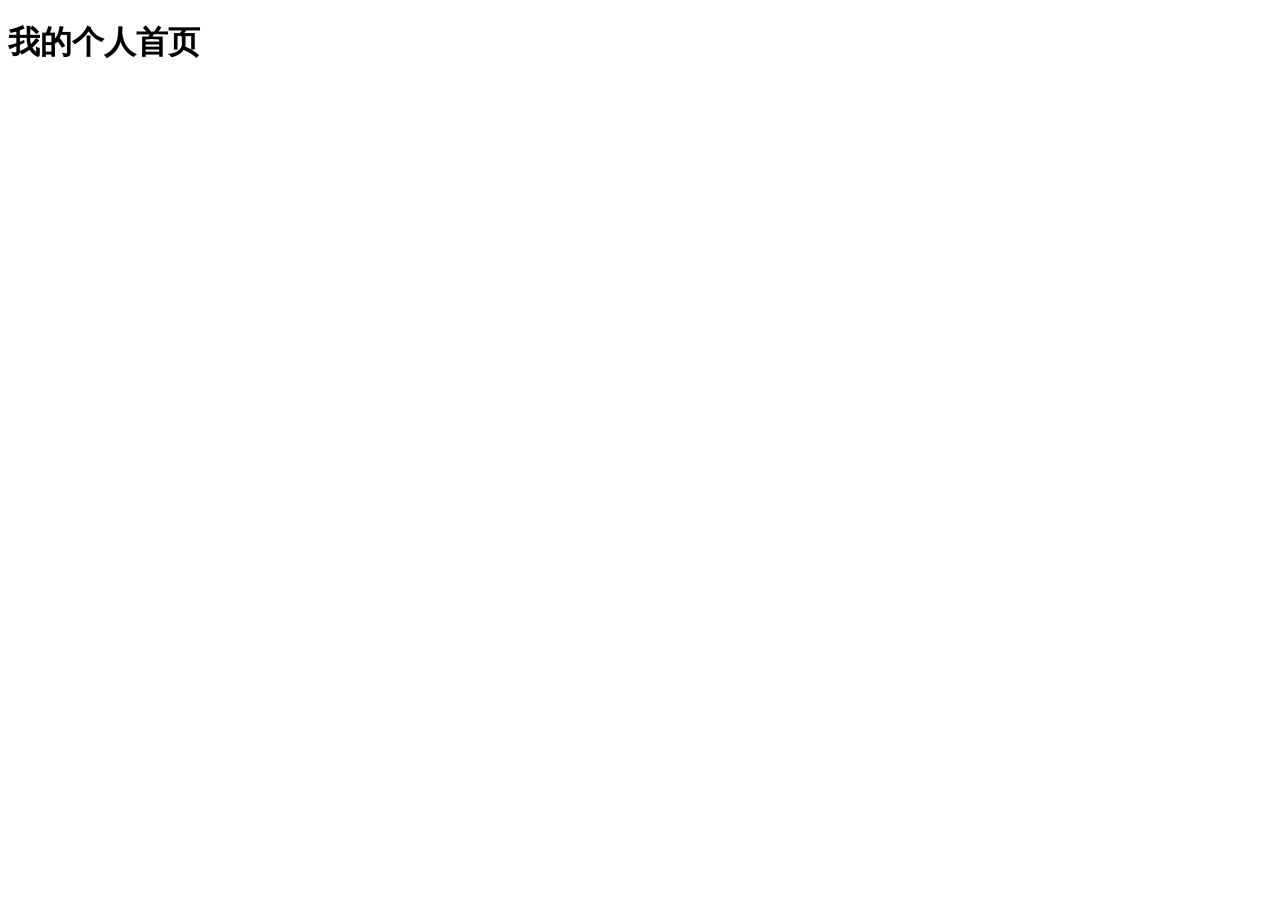
==== index.html @ 17ee3114 "'init'" ====
<!DOCTYPE html>
<html lang="en">
    <head>
        <meta charset="UTF-8" />
        <meta http-equiv="X-UA-Compatible" content="IE=edge" />
        <meta name="viewport" content="width=device-width, initial-scale=1.0" />
        <title>Document</title>
    </head>
    <body>
        <h1>我的个人首页</h1>
    </body>
</html>
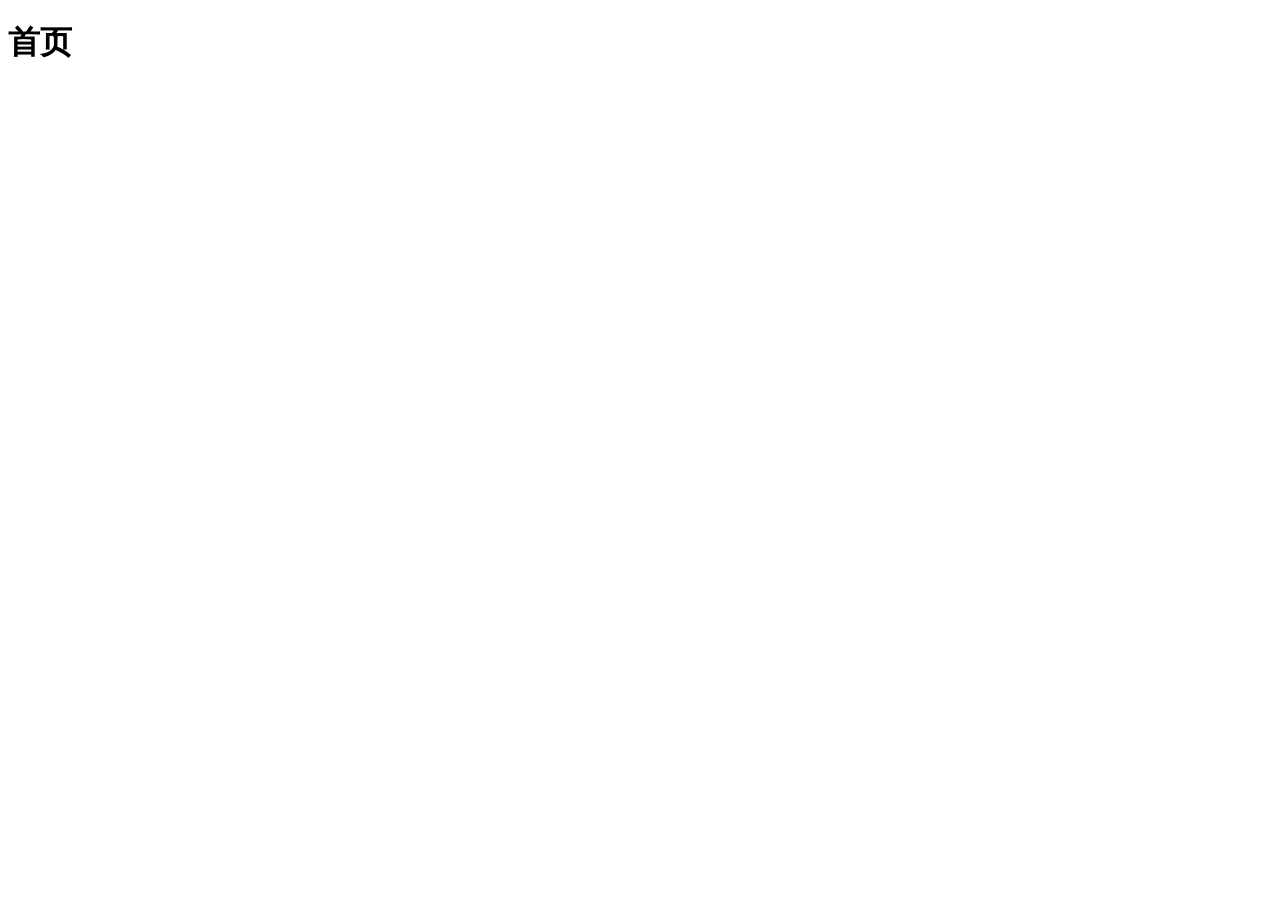
==== commit 585519fe: "添加了首页" ====
--- a/index.html
+++ b/index.html
@@ -1,12 +1,12 @@
 <!DOCTYPE html>
 <html lang="en">
-    <head>
-        <meta charset="UTF-8" />
-        <meta http-equiv="X-UA-Compatible" content="IE=edge" />
-        <meta name="viewport" content="width=device-width, initial-scale=1.0" />
-        <title>Document</title>
-    </head>
-    <body>
-        <h1>我的个人首页</h1>
-    </body>
-</html>
+<head>
+    <meta charset="UTF-8">
+    <meta http-equiv="X-UA-Compatible" content="IE=edge">
+    <meta name="viewport" content="width=device-width, initial-scale=1.0">
+    <title>Document</title>
+</head>
+<body>
+    <h1>首页</h1>
+</body>
+</html>
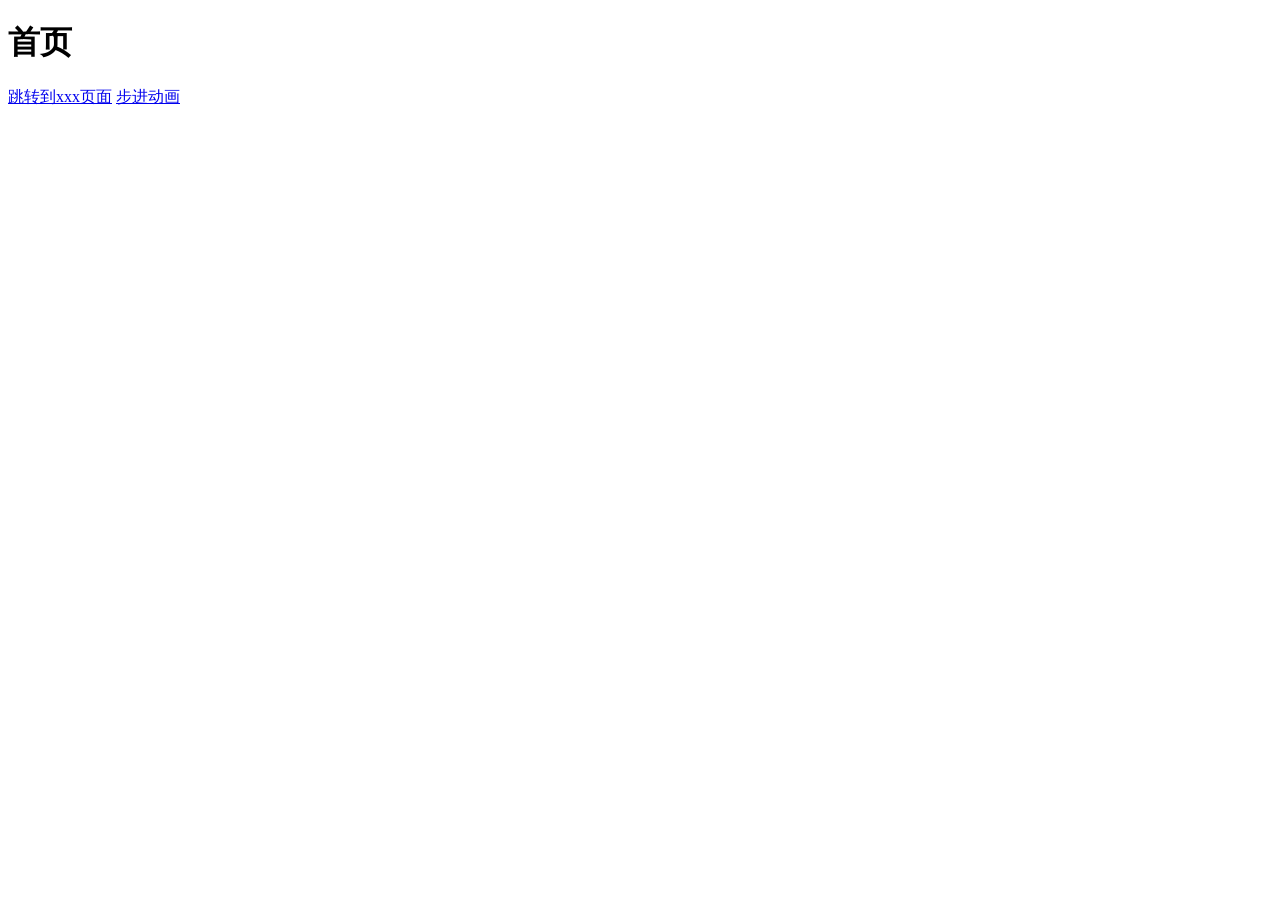
==== commit 1fbef8f1: "步进动画" ====
--- a/index.html
+++ b/index.html
@@ -1,12 +1,14 @@
 <!DOCTYPE html>
 <html lang="en">
-<head>
-    <meta charset="UTF-8">
-    <meta http-equiv="X-UA-Compatible" content="IE=edge">
-    <meta name="viewport" content="width=device-width, initial-scale=1.0">
+  <head>
+    <meta charset="UTF-8" />
+    <meta http-equiv="X-UA-Compatible" content="IE=edge" />
+    <meta name="viewport" content="width=device-width, initial-scale=1.0" />
     <title>Document</title>
-</head>
-<body>
+  </head>
+  <body>
     <h1>首页</h1>
-</body>
-</html>+    <a href="/xxx.html">跳转到xxx页面</a>
+    <a href="./步进动画.html">步进动画</a>
+  </body>
+</html>
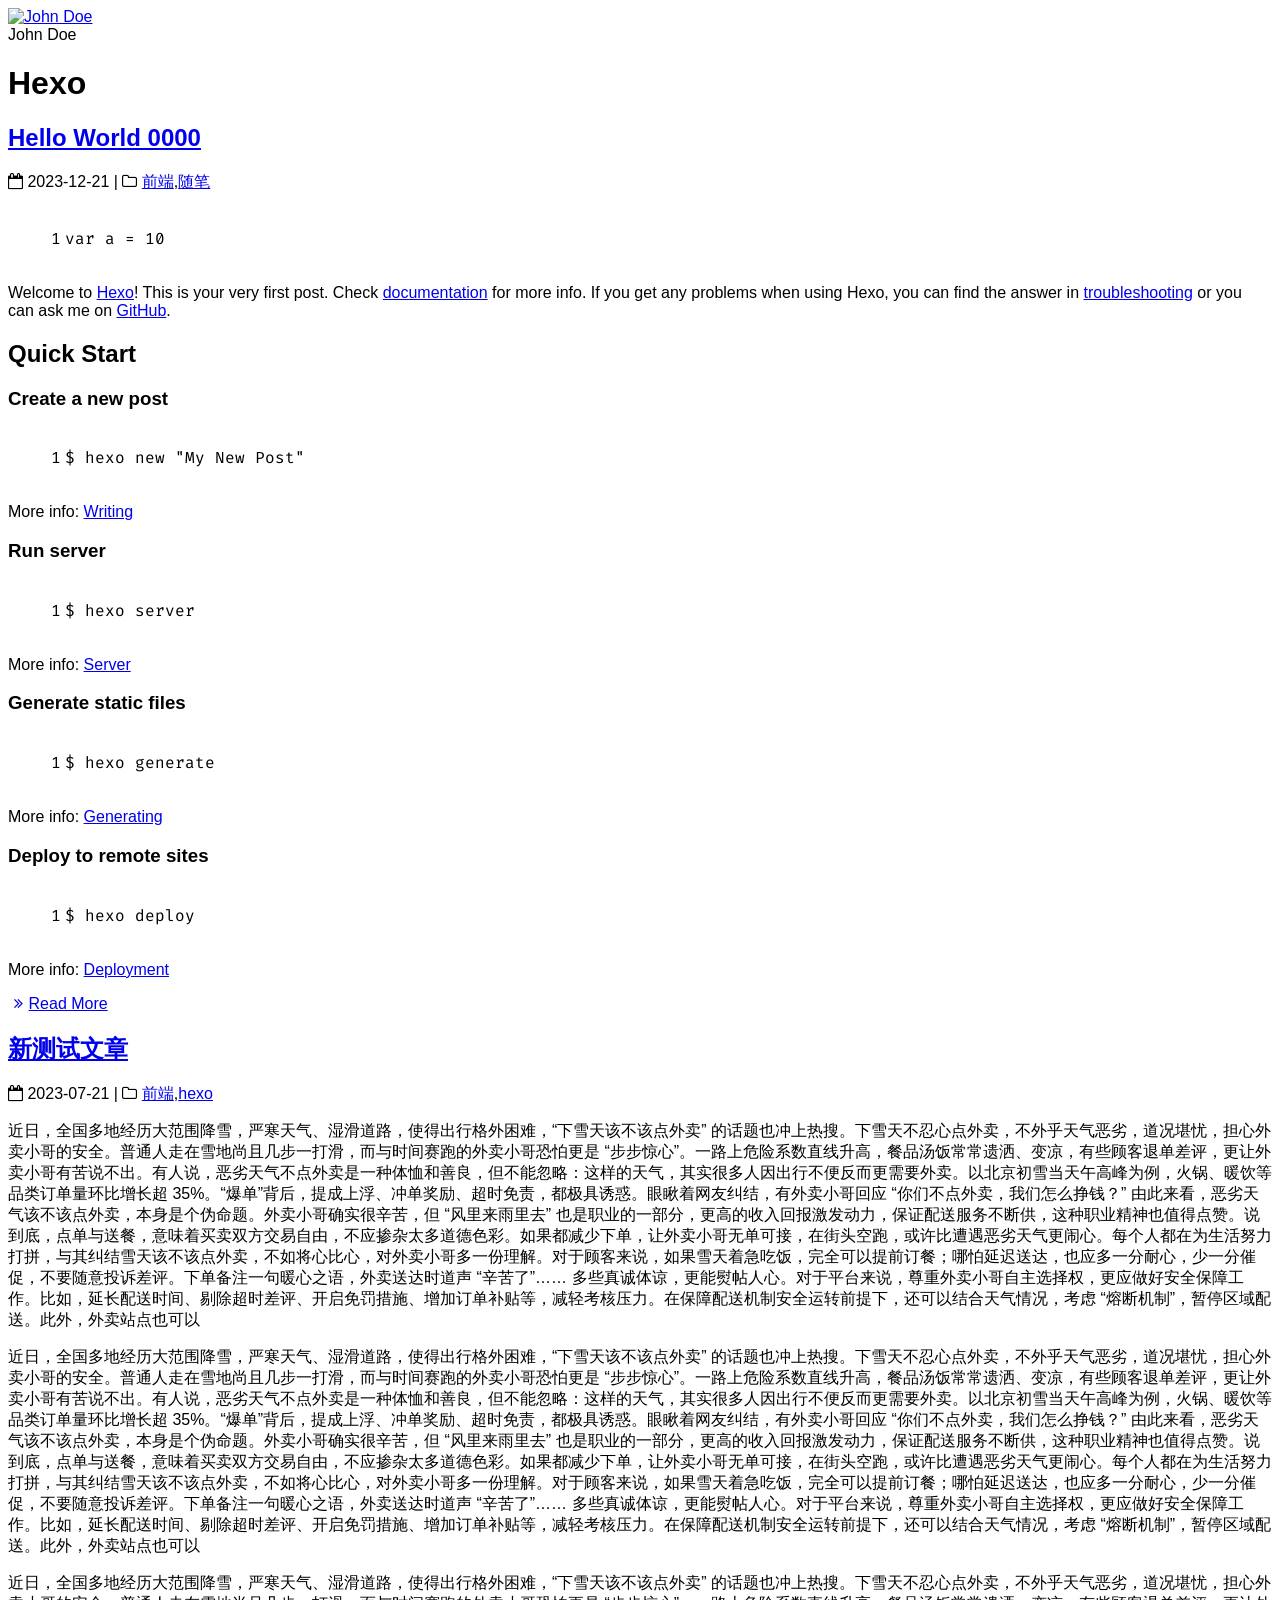
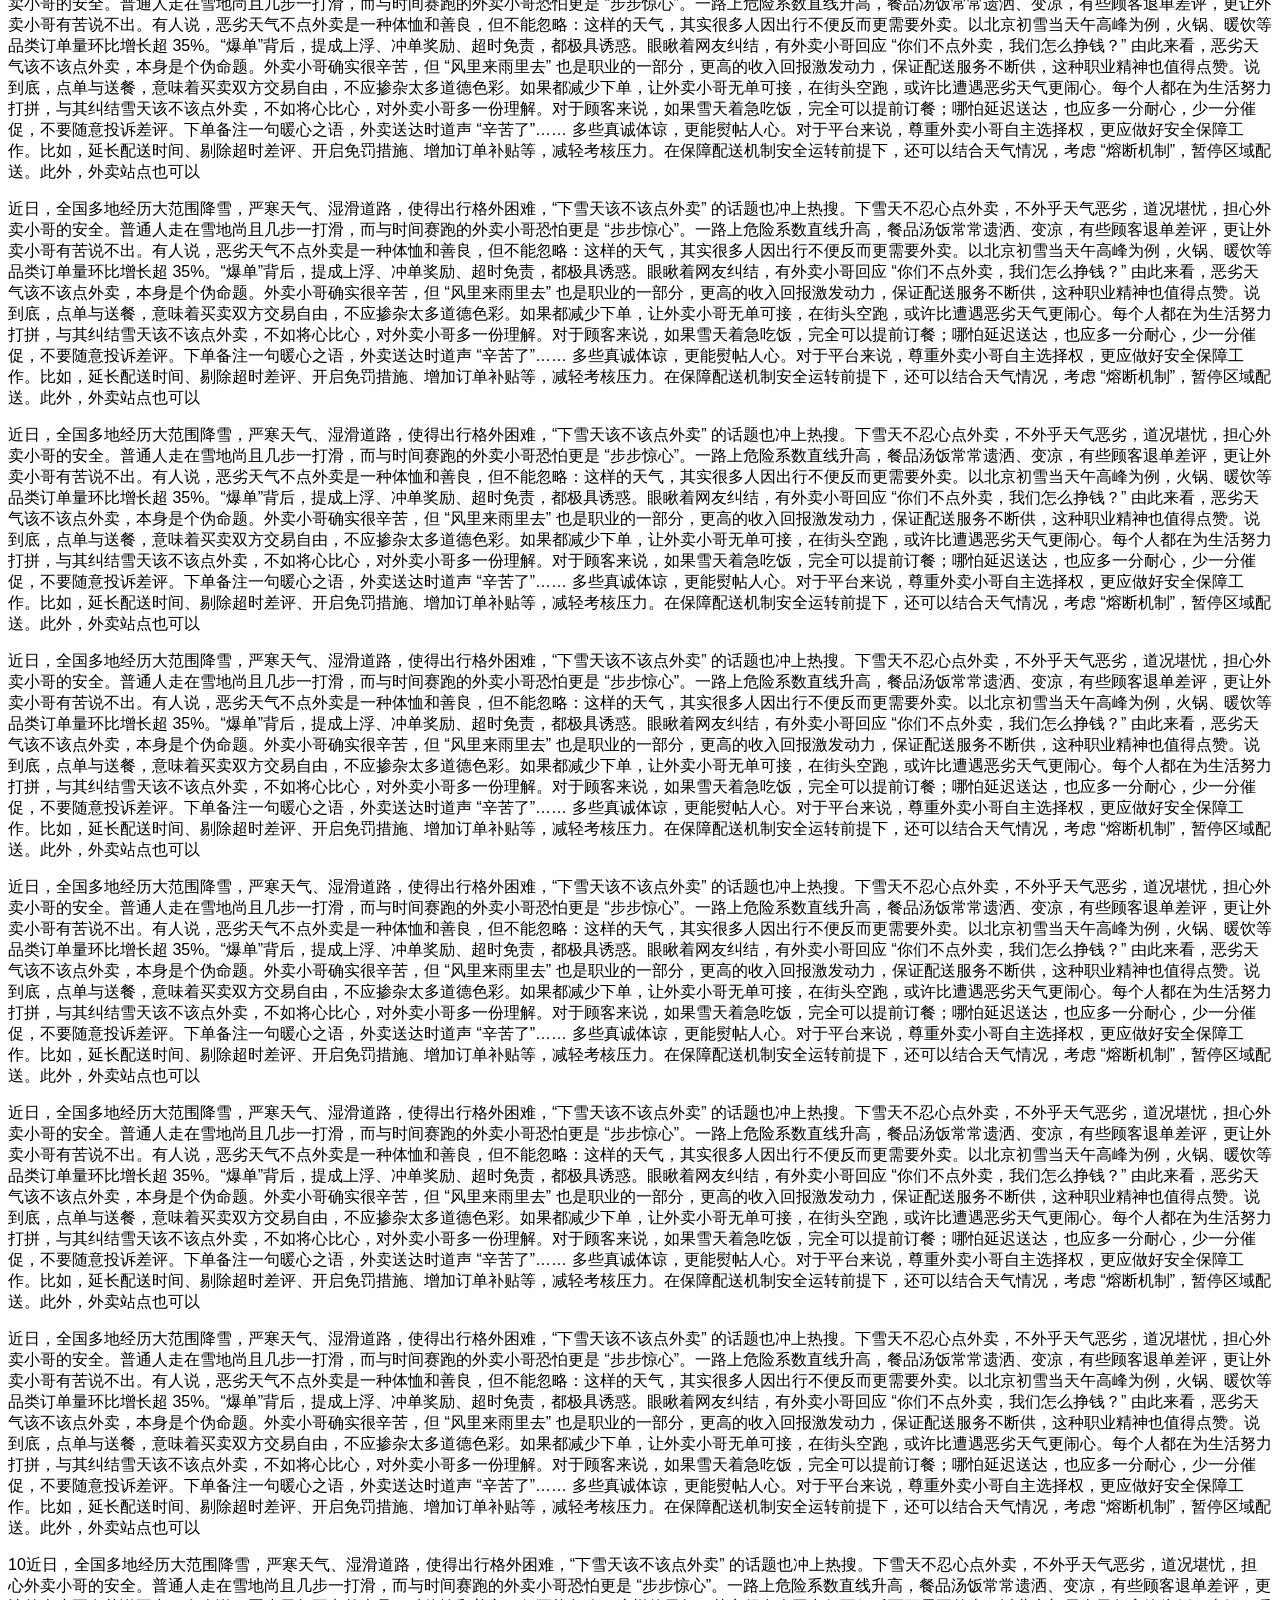
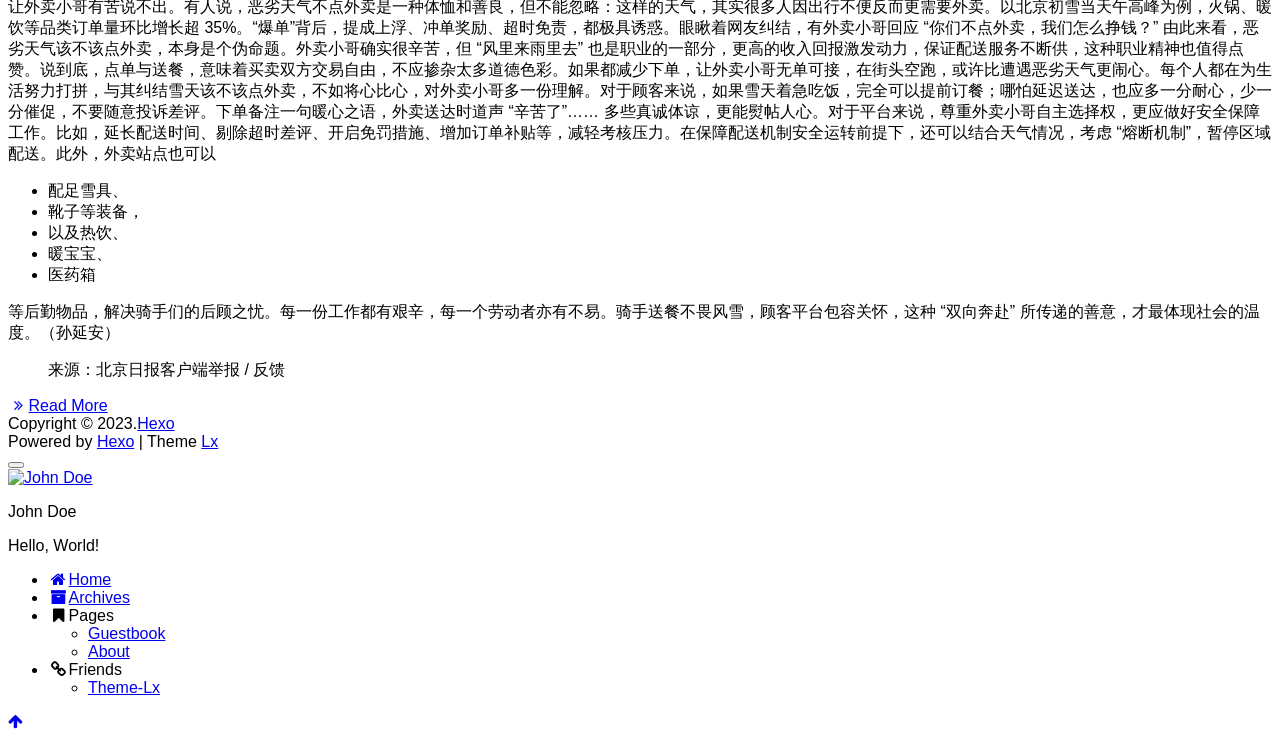
==== commit 45315241: "v帆帆帆帆" ====
--- a/index.html
+++ b/index.html
@@ -1,14 +1,228 @@
 <!DOCTYPE html>
 <html lang="en">
-  <head>
-    <meta charset="UTF-8" />
-    <meta http-equiv="X-UA-Compatible" content="IE=edge" />
-    <meta name="viewport" content="width=device-width, initial-scale=1.0" />
-    <title>Document</title>
-  </head>
-  <body>
-    <h1>首页</h1>
-    <a href="/xxx.html">跳转到xxx页面</a>
-    <a href="./步进动画.html">步进动画</a>
-  </body>
+<head>
+  <meta http-equiv="Content-Type" content="text/html; charset=UTF-8">
+  <meta http-equiv="X-UA-Compatible" content="IE=edge">
+  <meta name="theme-color" content=#58b77a>
+  <title>Hexo</title>
+  <meta name="viewport" content="width=device-width, initial-scale=1">
+  <meta name="author" content="John Doe">
+  <meta name="keywords" content="">
+  <meta name="description" content="">
+  <script id="hexo-configurations">
+  var CONFIG = {
+    root: '/',
+    theme: 'lx',
+    version: '0.4.4',
+    localsearch:{
+      "enable": false,
+      "trigger": "auto",
+      "top_n_per_article": 1,
+      "unescape": false,
+      "preload": false
+      },
+    path: 'null'
+  };
+</script>
+
+  <link rel="shortcut icon" href="/favicon.ico">
+  <link rel="stylesheet" href="https://cdn.jsdelivr.net/npm/theme-lx@0.4.4/source/dist/css/main.min.css">
+  
+  <style type="text/css">
+    pre,
+    code {
+      font-family: 'Fira Code', monospace;
+    }
+    html {
+      font-family: sans-serif;
+    }
+    body {
+      font-family: sans-serif;
+    }
+    h1, h2, h3, h4, h5, figure {
+      font-family: sans-serif;
+    }
+    .menu-container{
+      font-family: sans-serif;
+    }
+  </style>
+
+  <script src="https://cdn.jsdelivr.net/npm/jquery@3.4.1/dist/jquery.min.js"></script>
+  <script src="https://cdn.jsdelivr.net/npm/theme-lx@0.4.4/source/dist/js/jquery.jside.menu.min.js"></script>
+	<script>
+	$(document).ready(function(){
+	$(".menu-container").jSideMenu({
+	    jSidePosition: "position-right",
+	    jSideSticky: true,
+	    jSideSkin: "",
+	     });
+	}); 
+	</script>
+  
+  <link rel="stylesheet" href="https://fonts.googleapis.com/css?family=Fira Code:300,300italic,400,400italic,700,700italic&display=swap&subset=latin,latin-ext">
+  <link rel="stylesheet" href="https://cdn.jsdelivr.net/npm/font-awesome@4/css/font-awesome.min.css">
+
+<meta name="generator" content="Hexo 7.0.0"></head>
+<body>
+<div id="page">
+
+<div class="header">
+  <div id="lx-aside" style="background-image: url(https://cdn.jsdelivr.net/npm/theme-lx@0.4.4/source/dist/images/cover.min.jpeg)">
+    <div class="overlay">
+      
+      <div class="featured">
+        <div class="avatar"><a href="/"><img src="https://cdn.jsdelivr.net/npm/theme-lx@0.4.4/source/dist/images/avatar.min.jpeg" alt="John Doe"></a></div>
+        <span>John Doe</span>
+        <h1>Hexo</h1>
+        
+        
+      </div>
+    </div>
+  </div>
+</div>
+<div id="lx-main-content">
+  <div class="lx-post">
+
+  <div class="lx-entry padding">
+    <div>
+      <h2 class="title"><a href="/20231221/hello-world.html">Hello World 0000</a></h2>
+      <span class="lx-post-detail"><i class="fa fa-calendar-o"></i> 2023-12-21 | <i class="fa fa-folder-o"></i> <a class="category-link" href="/%E5%88%86%E7%B1%BB/%E5%89%8D%E7%AB%AF/">前端</a>,<a class="category-link" href="/%E5%88%86%E7%B1%BB/%E5%89%8D%E7%AB%AF/%E9%9A%8F%E7%AC%94/">随笔</a></span>
+      <p><figure class="highlight javascript"><table><tr><td class="gutter"><pre><span class="line">1</span><br></pre></td><td class="code"><pre><span class="line"><span class="keyword">var</span> a = <span class="number">10</span></span><br></pre></td></tr></table></figure>
+
+
+<p>Welcome to <a target="_blank" rel="noopener" href="https://hexo.io/">Hexo</a>! This is your very first post. Check <a target="_blank" rel="noopener" href="https://hexo.io/docs/">documentation</a> for more info. If you get any problems when using Hexo, you can find the answer in <a target="_blank" rel="noopener" href="https://hexo.io/docs/troubleshooting.html">troubleshooting</a> or you can ask me on <a target="_blank" rel="noopener" href="https://github.com/hexojs/hexo/issues">GitHub</a>.</p>
+<h2 id="Quick-Start"><a href="#Quick-Start" class="headerlink" title="Quick Start"></a>Quick Start</h2><h3 id="Create-a-new-post"><a href="#Create-a-new-post" class="headerlink" title="Create a new post"></a>Create a new post</h3><figure class="highlight bash"><table><tr><td class="gutter"><pre><span class="line">1</span><br></pre></td><td class="code"><pre><span class="line">$ hexo new <span class="string">&quot;My New Post&quot;</span></span><br></pre></td></tr></table></figure>
+
+<p>More info: <a target="_blank" rel="noopener" href="https://hexo.io/docs/writing.html">Writing</a></p>
+<h3 id="Run-server"><a href="#Run-server" class="headerlink" title="Run server"></a>Run server</h3><figure class="highlight bash"><table><tr><td class="gutter"><pre><span class="line">1</span><br></pre></td><td class="code"><pre><span class="line">$ hexo server</span><br></pre></td></tr></table></figure>
+
+<p>More info: <a target="_blank" rel="noopener" href="https://hexo.io/docs/server.html">Server</a></p>
+<h3 id="Generate-static-files"><a href="#Generate-static-files" class="headerlink" title="Generate static files"></a>Generate static files</h3><figure class="highlight bash"><table><tr><td class="gutter"><pre><span class="line">1</span><br></pre></td><td class="code"><pre><span class="line">$ hexo generate</span><br></pre></td></tr></table></figure>
+
+<p>More info: <a target="_blank" rel="noopener" href="https://hexo.io/docs/generating.html">Generating</a></p>
+<h3 id="Deploy-to-remote-sites"><a href="#Deploy-to-remote-sites" class="headerlink" title="Deploy to remote sites"></a>Deploy to remote sites</h3><figure class="highlight bash"><table><tr><td class="gutter"><pre><span class="line">1</span><br></pre></td><td class="code"><pre><span class="line">$ hexo deploy</span><br></pre></td></tr></table></figure>
+
+<p>More info: <a target="_blank" rel="noopener" href="https://hexo.io/docs/one-command-deployment.html">Deployment</a></p>
+</p>
+      <div class="post-button"><a class="btn" href="/20231221/hello-world.html" rel="noopener"><i class="fa fa-angle-double-right fa-fw"></i>Read More</a></div>
+    </div>
+  </div>
+  <div class="lx-entry padding">
+    <div>
+      <h2 class="title"><a href="/20230721/%E6%96%B0%E6%B5%8B%E8%AF%95%E6%96%87%E7%AB%A0.html">新测试文章</a></h2>
+      <span class="lx-post-detail"><i class="fa fa-calendar-o"></i> 2023-07-21 | <i class="fa fa-folder-o"></i> <a class="category-link" href="/%E5%88%86%E7%B1%BB/%E5%89%8D%E7%AB%AF/">前端</a>,<a class="category-link" href="/%E5%88%86%E7%B1%BB/%E5%89%8D%E7%AB%AF/hexo/">hexo</a></span>
+      <p><p>近日，全国多地经历大范围降雪，严寒天气、湿滑道路，使得出行格外困难，“下雪天该不该点外卖” 的话题也冲上热搜。下雪天不忍心点外卖，不外乎天气恶劣，道况堪忧，担心外卖小哥的安全。普通人走在雪地尚且几步一打滑，而与时间赛跑的外卖小哥恐怕更是 “步步惊心”。一路上危险系数直线升高，餐品汤饭常常遗洒、变凉，有些顾客退单差评，更让外卖小哥有苦说不出。有人说，恶劣天气不点外卖是一种体恤和善良，但不能忽略：这样的天气，其实很多人因出行不便反而更需要外卖。以北京初雪当天午高峰为例，火锅、暖饮等品类订单量环比增长超 35%。“爆单”背后，提成上浮、冲单奖励、超时免责，都极具诱惑。眼瞅着网友纠结，有外卖小哥回应 “你们不点外卖，我们怎么挣钱？” 由此来看，恶劣天气该不该点外卖，本身是个伪命题。外卖小哥确实很辛苦，但 “风里来雨里去” 也是职业的一部分，更高的收入回报激发动力，保证配送服务不断供，这种职业精神也值得点赞。说到底，点单与送餐，意味着买卖双方交易自由，不应掺杂太多道德色彩。如果都减少下单，让外卖小哥无单可接，在街头空跑，或许比遭遇恶劣天气更闹心。每个人都在为生活努力打拼，与其纠结雪天该不该点外卖，不如将心比心，对外卖小哥多一份理解。对于顾客来说，如果雪天着急吃饭，完全可以提前订餐；哪怕延迟送达，也应多一分耐心，少一分催促，不要随意投诉差评。下单备注一句暖心之语，外卖送达时道声 “辛苦了”…… 多些真诚体谅，更能熨帖人心。对于平台来说，尊重外卖小哥自主选择权，更应做好安全保障工作。比如，延长配送时间、剔除超时差评、开启免罚措施、增加订单补贴等，减轻考核压力。在保障配送机制安全运转前提下，还可以结合天气情况，考虑 “熔断机制”，暂停区域配送。此外，外卖站点也可以</p>
+<p>近日，全国多地经历大范围降雪，严寒天气、湿滑道路，使得出行格外困难，“下雪天该不该点外卖” 的话题也冲上热搜。下雪天不忍心点外卖，不外乎天气恶劣，道况堪忧，担心外卖小哥的安全。普通人走在雪地尚且几步一打滑，而与时间赛跑的外卖小哥恐怕更是 “步步惊心”。一路上危险系数直线升高，餐品汤饭常常遗洒、变凉，有些顾客退单差评，更让外卖小哥有苦说不出。有人说，恶劣天气不点外卖是一种体恤和善良，但不能忽略：这样的天气，其实很多人因出行不便反而更需要外卖。以北京初雪当天午高峰为例，火锅、暖饮等品类订单量环比增长超 35%。“爆单”背后，提成上浮、冲单奖励、超时免责，都极具诱惑。眼瞅着网友纠结，有外卖小哥回应 “你们不点外卖，我们怎么挣钱？” 由此来看，恶劣天气该不该点外卖，本身是个伪命题。外卖小哥确实很辛苦，但 “风里来雨里去” 也是职业的一部分，更高的收入回报激发动力，保证配送服务不断供，这种职业精神也值得点赞。说到底，点单与送餐，意味着买卖双方交易自由，不应掺杂太多道德色彩。如果都减少下单，让外卖小哥无单可接，在街头空跑，或许比遭遇恶劣天气更闹心。每个人都在为生活努力打拼，与其纠结雪天该不该点外卖，不如将心比心，对外卖小哥多一份理解。对于顾客来说，如果雪天着急吃饭，完全可以提前订餐；哪怕延迟送达，也应多一分耐心，少一分催促，不要随意投诉差评。下单备注一句暖心之语，外卖送达时道声 “辛苦了”…… 多些真诚体谅，更能熨帖人心。对于平台来说，尊重外卖小哥自主选择权，更应做好安全保障工作。比如，延长配送时间、剔除超时差评、开启免罚措施、增加订单补贴等，减轻考核压力。在保障配送机制安全运转前提下，还可以结合天气情况，考虑 “熔断机制”，暂停区域配送。此外，外卖站点也可以</p>
+<p>近日，全国多地经历大范围降雪，严寒天气、湿滑道路，使得出行格外困难，“下雪天该不该点外卖” 的话题也冲上热搜。下雪天不忍心点外卖，不外乎天气恶劣，道况堪忧，担心外卖小哥的安全。普通人走在雪地尚且几步一打滑，而与时间赛跑的外卖小哥恐怕更是 “步步惊心”。一路上危险系数直线升高，餐品汤饭常常遗洒、变凉，有些顾客退单差评，更让外卖小哥有苦说不出。有人说，恶劣天气不点外卖是一种体恤和善良，但不能忽略：这样的天气，其实很多人因出行不便反而更需要外卖。以北京初雪当天午高峰为例，火锅、暖饮等品类订单量环比增长超 35%。“爆单”背后，提成上浮、冲单奖励、超时免责，都极具诱惑。眼瞅着网友纠结，有外卖小哥回应 “你们不点外卖，我们怎么挣钱？” 由此来看，恶劣天气该不该点外卖，本身是个伪命题。外卖小哥确实很辛苦，但 “风里来雨里去” 也是职业的一部分，更高的收入回报激发动力，保证配送服务不断供，这种职业精神也值得点赞。说到底，点单与送餐，意味着买卖双方交易自由，不应掺杂太多道德色彩。如果都减少下单，让外卖小哥无单可接，在街头空跑，或许比遭遇恶劣天气更闹心。每个人都在为生活努力打拼，与其纠结雪天该不该点外卖，不如将心比心，对外卖小哥多一份理解。对于顾客来说，如果雪天着急吃饭，完全可以提前订餐；哪怕延迟送达，也应多一分耐心，少一分催促，不要随意投诉差评。下单备注一句暖心之语，外卖送达时道声 “辛苦了”…… 多些真诚体谅，更能熨帖人心。对于平台来说，尊重外卖小哥自主选择权，更应做好安全保障工作。比如，延长配送时间、剔除超时差评、开启免罚措施、增加订单补贴等，减轻考核压力。在保障配送机制安全运转前提下，还可以结合天气情况，考虑 “熔断机制”，暂停区域配送。此外，外卖站点也可以</p>
+<p>近日，全国多地经历大范围降雪，严寒天气、湿滑道路，使得出行格外困难，“下雪天该不该点外卖” 的话题也冲上热搜。下雪天不忍心点外卖，不外乎天气恶劣，道况堪忧，担心外卖小哥的安全。普通人走在雪地尚且几步一打滑，而与时间赛跑的外卖小哥恐怕更是 “步步惊心”。一路上危险系数直线升高，餐品汤饭常常遗洒、变凉，有些顾客退单差评，更让外卖小哥有苦说不出。有人说，恶劣天气不点外卖是一种体恤和善良，但不能忽略：这样的天气，其实很多人因出行不便反而更需要外卖。以北京初雪当天午高峰为例，火锅、暖饮等品类订单量环比增长超 35%。“爆单”背后，提成上浮、冲单奖励、超时免责，都极具诱惑。眼瞅着网友纠结，有外卖小哥回应 “你们不点外卖，我们怎么挣钱？” 由此来看，恶劣天气该不该点外卖，本身是个伪命题。外卖小哥确实很辛苦，但 “风里来雨里去” 也是职业的一部分，更高的收入回报激发动力，保证配送服务不断供，这种职业精神也值得点赞。说到底，点单与送餐，意味着买卖双方交易自由，不应掺杂太多道德色彩。如果都减少下单，让外卖小哥无单可接，在街头空跑，或许比遭遇恶劣天气更闹心。每个人都在为生活努力打拼，与其纠结雪天该不该点外卖，不如将心比心，对外卖小哥多一份理解。对于顾客来说，如果雪天着急吃饭，完全可以提前订餐；哪怕延迟送达，也应多一分耐心，少一分催促，不要随意投诉差评。下单备注一句暖心之语，外卖送达时道声 “辛苦了”…… 多些真诚体谅，更能熨帖人心。对于平台来说，尊重外卖小哥自主选择权，更应做好安全保障工作。比如，延长配送时间、剔除超时差评、开启免罚措施、增加订单补贴等，减轻考核压力。在保障配送机制安全运转前提下，还可以结合天气情况，考虑 “熔断机制”，暂停区域配送。此外，外卖站点也可以</p>
+<p>近日，全国多地经历大范围降雪，严寒天气、湿滑道路，使得出行格外困难，“下雪天该不该点外卖” 的话题也冲上热搜。下雪天不忍心点外卖，不外乎天气恶劣，道况堪忧，担心外卖小哥的安全。普通人走在雪地尚且几步一打滑，而与时间赛跑的外卖小哥恐怕更是 “步步惊心”。一路上危险系数直线升高，餐品汤饭常常遗洒、变凉，有些顾客退单差评，更让外卖小哥有苦说不出。有人说，恶劣天气不点外卖是一种体恤和善良，但不能忽略：这样的天气，其实很多人因出行不便反而更需要外卖。以北京初雪当天午高峰为例，火锅、暖饮等品类订单量环比增长超 35%。“爆单”背后，提成上浮、冲单奖励、超时免责，都极具诱惑。眼瞅着网友纠结，有外卖小哥回应 “你们不点外卖，我们怎么挣钱？” 由此来看，恶劣天气该不该点外卖，本身是个伪命题。外卖小哥确实很辛苦，但 “风里来雨里去” 也是职业的一部分，更高的收入回报激发动力，保证配送服务不断供，这种职业精神也值得点赞。说到底，点单与送餐，意味着买卖双方交易自由，不应掺杂太多道德色彩。如果都减少下单，让外卖小哥无单可接，在街头空跑，或许比遭遇恶劣天气更闹心。每个人都在为生活努力打拼，与其纠结雪天该不该点外卖，不如将心比心，对外卖小哥多一份理解。对于顾客来说，如果雪天着急吃饭，完全可以提前订餐；哪怕延迟送达，也应多一分耐心，少一分催促，不要随意投诉差评。下单备注一句暖心之语，外卖送达时道声 “辛苦了”…… 多些真诚体谅，更能熨帖人心。对于平台来说，尊重外卖小哥自主选择权，更应做好安全保障工作。比如，延长配送时间、剔除超时差评、开启免罚措施、增加订单补贴等，减轻考核压力。在保障配送机制安全运转前提下，还可以结合天气情况，考虑 “熔断机制”，暂停区域配送。此外，外卖站点也可以</p>
+<p>近日，全国多地经历大范围降雪，严寒天气、湿滑道路，使得出行格外困难，“下雪天该不该点外卖” 的话题也冲上热搜。下雪天不忍心点外卖，不外乎天气恶劣，道况堪忧，担心外卖小哥的安全。普通人走在雪地尚且几步一打滑，而与时间赛跑的外卖小哥恐怕更是 “步步惊心”。一路上危险系数直线升高，餐品汤饭常常遗洒、变凉，有些顾客退单差评，更让外卖小哥有苦说不出。有人说，恶劣天气不点外卖是一种体恤和善良，但不能忽略：这样的天气，其实很多人因出行不便反而更需要外卖。以北京初雪当天午高峰为例，火锅、暖饮等品类订单量环比增长超 35%。“爆单”背后，提成上浮、冲单奖励、超时免责，都极具诱惑。眼瞅着网友纠结，有外卖小哥回应 “你们不点外卖，我们怎么挣钱？” 由此来看，恶劣天气该不该点外卖，本身是个伪命题。外卖小哥确实很辛苦，但 “风里来雨里去” 也是职业的一部分，更高的收入回报激发动力，保证配送服务不断供，这种职业精神也值得点赞。说到底，点单与送餐，意味着买卖双方交易自由，不应掺杂太多道德色彩。如果都减少下单，让外卖小哥无单可接，在街头空跑，或许比遭遇恶劣天气更闹心。每个人都在为生活努力打拼，与其纠结雪天该不该点外卖，不如将心比心，对外卖小哥多一份理解。对于顾客来说，如果雪天着急吃饭，完全可以提前订餐；哪怕延迟送达，也应多一分耐心，少一分催促，不要随意投诉差评。下单备注一句暖心之语，外卖送达时道声 “辛苦了”…… 多些真诚体谅，更能熨帖人心。对于平台来说，尊重外卖小哥自主选择权，更应做好安全保障工作。比如，延长配送时间、剔除超时差评、开启免罚措施、增加订单补贴等，减轻考核压力。在保障配送机制安全运转前提下，还可以结合天气情况，考虑 “熔断机制”，暂停区域配送。此外，外卖站点也可以</p>
+<p>近日，全国多地经历大范围降雪，严寒天气、湿滑道路，使得出行格外困难，“下雪天该不该点外卖” 的话题也冲上热搜。下雪天不忍心点外卖，不外乎天气恶劣，道况堪忧，担心外卖小哥的安全。普通人走在雪地尚且几步一打滑，而与时间赛跑的外卖小哥恐怕更是 “步步惊心”。一路上危险系数直线升高，餐品汤饭常常遗洒、变凉，有些顾客退单差评，更让外卖小哥有苦说不出。有人说，恶劣天气不点外卖是一种体恤和善良，但不能忽略：这样的天气，其实很多人因出行不便反而更需要外卖。以北京初雪当天午高峰为例，火锅、暖饮等品类订单量环比增长超 35%。“爆单”背后，提成上浮、冲单奖励、超时免责，都极具诱惑。眼瞅着网友纠结，有外卖小哥回应 “你们不点外卖，我们怎么挣钱？” 由此来看，恶劣天气该不该点外卖，本身是个伪命题。外卖小哥确实很辛苦，但 “风里来雨里去” 也是职业的一部分，更高的收入回报激发动力，保证配送服务不断供，这种职业精神也值得点赞。说到底，点单与送餐，意味着买卖双方交易自由，不应掺杂太多道德色彩。如果都减少下单，让外卖小哥无单可接，在街头空跑，或许比遭遇恶劣天气更闹心。每个人都在为生活努力打拼，与其纠结雪天该不该点外卖，不如将心比心，对外卖小哥多一份理解。对于顾客来说，如果雪天着急吃饭，完全可以提前订餐；哪怕延迟送达，也应多一分耐心，少一分催促，不要随意投诉差评。下单备注一句暖心之语，外卖送达时道声 “辛苦了”…… 多些真诚体谅，更能熨帖人心。对于平台来说，尊重外卖小哥自主选择权，更应做好安全保障工作。比如，延长配送时间、剔除超时差评、开启免罚措施、增加订单补贴等，减轻考核压力。在保障配送机制安全运转前提下，还可以结合天气情况，考虑 “熔断机制”，暂停区域配送。此外，外卖站点也可以</p>
+<p>近日，全国多地经历大范围降雪，严寒天气、湿滑道路，使得出行格外困难，“下雪天该不该点外卖” 的话题也冲上热搜。下雪天不忍心点外卖，不外乎天气恶劣，道况堪忧，担心外卖小哥的安全。普通人走在雪地尚且几步一打滑，而与时间赛跑的外卖小哥恐怕更是 “步步惊心”。一路上危险系数直线升高，餐品汤饭常常遗洒、变凉，有些顾客退单差评，更让外卖小哥有苦说不出。有人说，恶劣天气不点外卖是一种体恤和善良，但不能忽略：这样的天气，其实很多人因出行不便反而更需要外卖。以北京初雪当天午高峰为例，火锅、暖饮等品类订单量环比增长超 35%。“爆单”背后，提成上浮、冲单奖励、超时免责，都极具诱惑。眼瞅着网友纠结，有外卖小哥回应 “你们不点外卖，我们怎么挣钱？” 由此来看，恶劣天气该不该点外卖，本身是个伪命题。外卖小哥确实很辛苦，但 “风里来雨里去” 也是职业的一部分，更高的收入回报激发动力，保证配送服务不断供，这种职业精神也值得点赞。说到底，点单与送餐，意味着买卖双方交易自由，不应掺杂太多道德色彩。如果都减少下单，让外卖小哥无单可接，在街头空跑，或许比遭遇恶劣天气更闹心。每个人都在为生活努力打拼，与其纠结雪天该不该点外卖，不如将心比心，对外卖小哥多一份理解。对于顾客来说，如果雪天着急吃饭，完全可以提前订餐；哪怕延迟送达，也应多一分耐心，少一分催促，不要随意投诉差评。下单备注一句暖心之语，外卖送达时道声 “辛苦了”…… 多些真诚体谅，更能熨帖人心。对于平台来说，尊重外卖小哥自主选择权，更应做好安全保障工作。比如，延长配送时间、剔除超时差评、开启免罚措施、增加订单补贴等，减轻考核压力。在保障配送机制安全运转前提下，还可以结合天气情况，考虑 “熔断机制”，暂停区域配送。此外，外卖站点也可以</p>
+<p>近日，全国多地经历大范围降雪，严寒天气、湿滑道路，使得出行格外困难，“下雪天该不该点外卖” 的话题也冲上热搜。下雪天不忍心点外卖，不外乎天气恶劣，道况堪忧，担心外卖小哥的安全。普通人走在雪地尚且几步一打滑，而与时间赛跑的外卖小哥恐怕更是 “步步惊心”。一路上危险系数直线升高，餐品汤饭常常遗洒、变凉，有些顾客退单差评，更让外卖小哥有苦说不出。有人说，恶劣天气不点外卖是一种体恤和善良，但不能忽略：这样的天气，其实很多人因出行不便反而更需要外卖。以北京初雪当天午高峰为例，火锅、暖饮等品类订单量环比增长超 35%。“爆单”背后，提成上浮、冲单奖励、超时免责，都极具诱惑。眼瞅着网友纠结，有外卖小哥回应 “你们不点外卖，我们怎么挣钱？” 由此来看，恶劣天气该不该点外卖，本身是个伪命题。外卖小哥确实很辛苦，但 “风里来雨里去” 也是职业的一部分，更高的收入回报激发动力，保证配送服务不断供，这种职业精神也值得点赞。说到底，点单与送餐，意味着买卖双方交易自由，不应掺杂太多道德色彩。如果都减少下单，让外卖小哥无单可接，在街头空跑，或许比遭遇恶劣天气更闹心。每个人都在为生活努力打拼，与其纠结雪天该不该点外卖，不如将心比心，对外卖小哥多一份理解。对于顾客来说，如果雪天着急吃饭，完全可以提前订餐；哪怕延迟送达，也应多一分耐心，少一分催促，不要随意投诉差评。下单备注一句暖心之语，外卖送达时道声 “辛苦了”…… 多些真诚体谅，更能熨帖人心。对于平台来说，尊重外卖小哥自主选择权，更应做好安全保障工作。比如，延长配送时间、剔除超时差评、开启免罚措施、增加订单补贴等，减轻考核压力。在保障配送机制安全运转前提下，还可以结合天气情况，考虑 “熔断机制”，暂停区域配送。此外，外卖站点也可以</p>
+<p>10近日，全国多地经历大范围降雪，严寒天气、湿滑道路，使得出行格外困难，“下雪天该不该点外卖” 的话题也冲上热搜。下雪天不忍心点外卖，不外乎天气恶劣，道况堪忧，担心外卖小哥的安全。普通人走在雪地尚且几步一打滑，而与时间赛跑的外卖小哥恐怕更是 “步步惊心”。一路上危险系数直线升高，餐品汤饭常常遗洒、变凉，有些顾客退单差评，更让外卖小哥有苦说不出。有人说，恶劣天气不点外卖是一种体恤和善良，但不能忽略：这样的天气，其实很多人因出行不便反而更需要外卖。以北京初雪当天午高峰为例，火锅、暖饮等品类订单量环比增长超 35%。“爆单”背后，提成上浮、冲单奖励、超时免责，都极具诱惑。眼瞅着网友纠结，有外卖小哥回应 “你们不点外卖，我们怎么挣钱？” 由此来看，恶劣天气该不该点外卖，本身是个伪命题。外卖小哥确实很辛苦，但 “风里来雨里去” 也是职业的一部分，更高的收入回报激发动力，保证配送服务不断供，这种职业精神也值得点赞。说到底，点单与送餐，意味着买卖双方交易自由，不应掺杂太多道德色彩。如果都减少下单，让外卖小哥无单可接，在街头空跑，或许比遭遇恶劣天气更闹心。每个人都在为生活努力打拼，与其纠结雪天该不该点外卖，不如将心比心，对外卖小哥多一份理解。对于顾客来说，如果雪天着急吃饭，完全可以提前订餐；哪怕延迟送达，也应多一分耐心，少一分催促，不要随意投诉差评。下单备注一句暖心之语，外卖送达时道声 “辛苦了”…… 多些真诚体谅，更能熨帖人心。对于平台来说，尊重外卖小哥自主选择权，更应做好安全保障工作。比如，延长配送时间、剔除超时差评、开启免罚措施、增加订单补贴等，减轻考核压力。在保障配送机制安全运转前提下，还可以结合天气情况，考虑 “熔断机制”，暂停区域配送。此外，外卖站点也可以</p>
+<ul>
+<li>配足雪具、</li>
+<li>靴子等装备，</li>
+<li>以及热饮、</li>
+<li>暖宝宝、</li>
+<li>医药箱</li>
+</ul>
+<p>等后勤物品，解决骑手们的后顾之忧。每一份工作都有艰辛，每一个劳动者亦有不易。骑手送餐不畏风雪，顾客平台包容关怀，这种 “双向奔赴” 所传递的善意，才最体现社会的温度。（孙延安）</p>
+<blockquote>
+<p>来源：北京日报客户端举报 &#x2F; 反馈</p>
+</blockquote>
+</p>
+      <div class="post-button"><a class="btn" href="/20230721/%E6%96%B0%E6%B5%8B%E8%AF%95%E6%96%87%E7%AB%A0.html" rel="noopener"><i class="fa fa-angle-double-right fa-fw"></i>Read More</a></div>
+    </div>
+  </div>
+
+
+
+
+<footer>
+  <div>
+  Copyright &copy; 2023.<a href="/">Hexo</a><br>Powered by <a href="https://hexo.io" target="_blank">Hexo</a> | Theme <a href="https://lx.js.org" target="_blank">Lx</a><br>
+  </div>
+</footer>
+
+  </div>
+</div>
+</div>
+
+<button class="hamburger hamburger--arrow-r" type="button" title="menu">
+    <div class="hamburger-box">
+      <div class="hamburger-inner"></div>
+    </div>
+</button>
+<div class="menu visibility">
+  <div class="menu-head">
+    <span class="layer">
+      <div class="col">
+        <div class="row for-pic">
+          <div class="profile-pic">
+            <a href="/"><img src="https://cdn.jsdelivr.net/npm/theme-lx@0.4.4/source/dist/images/avatar.min.jpeg" alt="John Doe"/></a>
+          </div>
+        </div>
+        <div class="row for-name">
+          <p>John Doe</p>
+          <span class="tagline">Hello, World!</span>
+        </div>
+      </div>
+    </span>
+  </div>
+  <nav class="menu-container">
+  <ul class="menu-items">
+    <li><a href="/"><i class="fa fa-home fa-fw"></i>Home</a></li>
+    <li><a href="/archives/"><i class="fa fa-archive fa-fw"></i>Archives</a></li>
+    
+    <li class="has-sub"><span class="dropdown-heading">
+      <i class="fa fa-bookmark fa-fw"></i>Pages</span>
+        <ul>
+          <li><a href="/guestbook/">Guestbook</a></li>
+        <li><a href="/about/">About</a></li>
+        </ul>
+    </li>
+    <li class="has-sub"><span class="dropdown-heading">
+      <i class="fa fa-link fa-fw"></i>Friends</span>
+        <ul>
+          <li> <a href="https://lx.js.org" target="_blank">Theme-Lx</a></li>
+        </ul>
+    </li>
+  </ul>
+  </nav>
+</div>
+
+<div class="gototop js-top">
+  <a href="#" class="js-gotop"><i class="fa fa-arrow-up"></i></a>
+</div>
+<script src="https://cdn.jsdelivr.net/npm/theme-lx@0.4.4/source/dist/js/jquery.easing.min.js"></script>
+<script>
+(function () {
+	"use strict";
+	var goToTop = function() {
+		$(".js-gotop").on("click", function(event){
+			event.preventDefault();
+			$("html, body").animate({
+				scrollTop: $("html").offset().top
+			}, 500, "easeInOutExpo");
+			return false;
+		});
+		$(window).scroll(function(){
+			var $win = $(window);
+			if ($win.scrollTop() > 200) {
+				$(".js-top").addClass("active");
+			} else {
+				$(".js-top").removeClass("active");
+			}
+		});
+	};
+	$(function(){
+		goToTop();
+	});
+}());
+</script>
+
+
+</body>
 </html>
